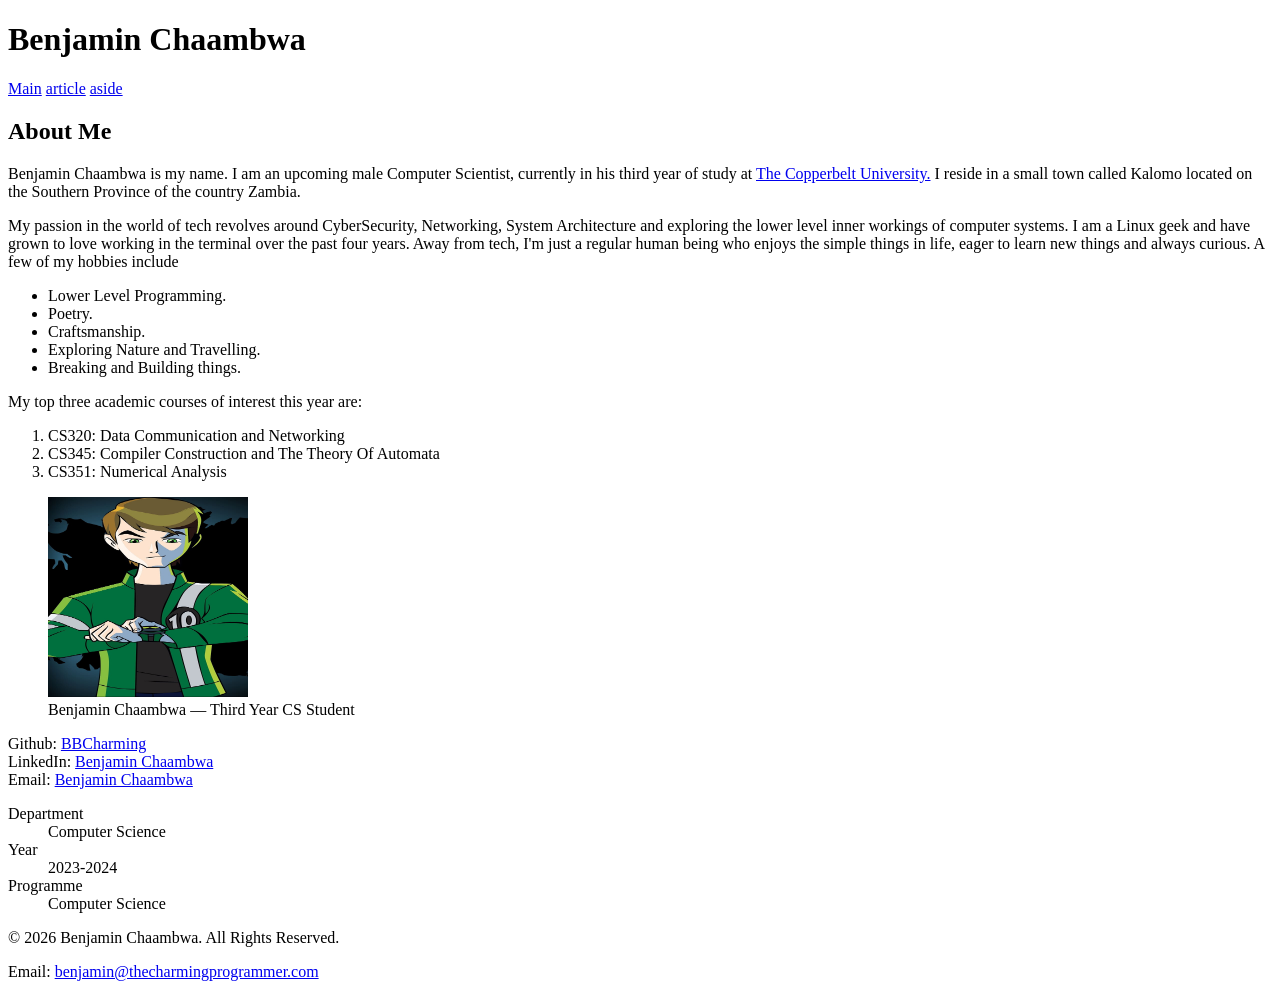
==== personal_profile_page.html @ 96288a36 "Added Module 2" ====
<!DOCTYPE html>
<html lang="en">
   <head>
      <meta charset="UTF-8">
      <meta name="viewport" content="width=device-width, initial-scale=1.0">
      <title>Personal Profile Page</title>
   </head>
   <body>
      <header>
         <h1>Benjamin Chaambwa</h1>
         <nav>
            <a href="#main">Main</a>
            <a href="#about">article</a>
            <a href="#sidebar">aside</a>
         </nav>
      </header>
      <main id="main">
         <article id="about">
            <h2>About Me</h2>
            <p>
               Benjamin Chaambwa is my name.
               I am an upcoming male Computer Scientist, currently in his third year of study at <a href="https://cbu.ac.zm">The Copperbelt University.</a>
               I reside in a small town called Kalomo located on the Southern Province of the country Zambia.
            </p>
            <p>
               My passion in the world of tech revolves around CyberSecurity, Networking, System Architecture and exploring the lower level inner workings of computer systems.
               I am a Linux geek and have grown to love working in the terminal over the past four years.
               Away from tech, I'm just a regular human being who enjoys the simple things in life, eager to learn new things and always curious.
               A few of my hobbies include
            </p>
               <ul>
                  <li>Lower Level Programming.</li>
                  <li>Poetry.</li>
                  <li>Craftsmanship.</li>
                  <li>Exploring Nature and Travelling.</li>
                  <li>Breaking and Building things.</li>
               </ul>
               My top three academic courses of interest this year are:
               <ol>
                  <li>CS320: Data Communication and Networking</li>
                  <li>CS345: Compiler Construction and The Theory Of Automata</li>
                  <li>CS351: Numerical Analysis</li>
               </ol>
         <figure>
            <img src="images/profile.jpg" alt="Photo of Benjamin" width="200" height="200">
            <figcaption>Benjamin Chaambwa — Third Year CS Student</figcaption>
         </figure>
         </article>
         <aside id="sidebar">
            Github:   <a href="https://github.com/BBCharming">BBCharming</a><br>
            LinkedIn: <a href="https://www.linkedin.com/in/benjamin-chaambwa-23138696-charming/">Benjamin Chaambwa</a><br>
            Email:    <a href="mailto:benjaminchaambwa1@gmail.com">Benjamin Chaambwa</a>

            <dl>
               <dt>Department</dt>
               <dd>Computer Science</dd>
               <dt>Year</dt>
               <dd>2023-2024</dd>
               <dt>Programme</dt>
               <dd>Computer Science</dd>
            </dl>
         </aside>
      </main>
      <footer>
       <p>&copy; 2026 Benjamin Chaambwa. All Rights Reserved.</p>
       <p>Email: <a href="mailto:benjamin@thecharmingprogrammer.com">benjamin@thecharmingprogrammer.com</a></p>
      </footer>
  </body>
</html>
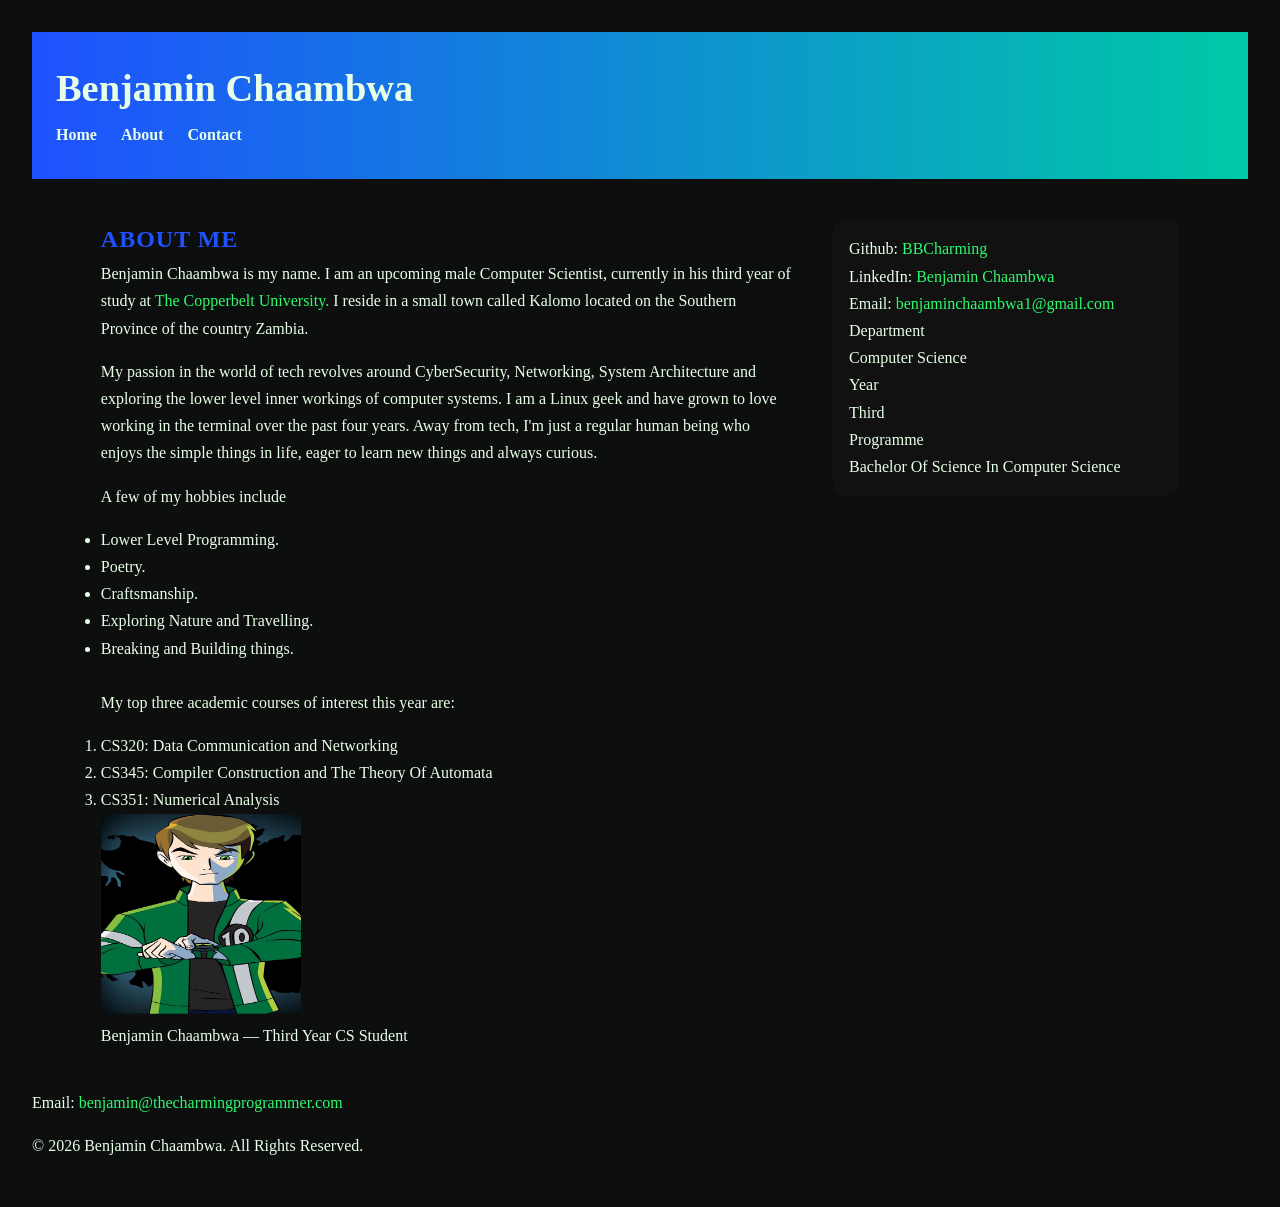
==== commit fb9e19a1: "added css for the personal profile page" ====
--- a/personal_profile_page.html
+++ b/personal_profile_page.html
@@ -4,14 +4,15 @@
       <meta charset="UTF-8">
       <meta name="viewport" content="width=device-width, initial-scale=1.0">
       <title>Personal Profile Page</title>
+      <link rel="stylesheet" href="style.css">
    </head>
    <body>
       <header>
          <h1>Benjamin Chaambwa</h1>
          <nav>
-            <a href="#main">Main</a>
-            <a href="#about">article</a>
-            <a href="#sidebar">aside</a>
+            <a href="#main">Home</a>
+            <a href="#about">About</a>
+            <a href="#sidebar">Contact</a>
          </nav>
       </header>
       <main id="main">
@@ -26,8 +27,8 @@
                My passion in the world of tech revolves around CyberSecurity, Networking, System Architecture and exploring the lower level inner workings of computer systems.
                I am a Linux geek and have grown to love working in the terminal over the past four years.
                Away from tech, I'm just a regular human being who enjoys the simple things in life, eager to learn new things and always curious.
-               A few of my hobbies include
             </p>
+            <p> A few of my hobbies include</p>
                <ul>
                   <li>Lower Level Programming.</li>
                   <li>Poetry.</li>
@@ -35,7 +36,8 @@
                   <li>Exploring Nature and Travelling.</li>
                   <li>Breaking and Building things.</li>
                </ul>
-               My top three academic courses of interest this year are:
+               <br>
+               <p> My top three academic courses of interest this year are: </p>
                <ol>
                   <li>CS320: Data Communication and Networking</li>
                   <li>CS345: Compiler Construction and The Theory Of Automata</li>
@@ -49,21 +51,21 @@
          <aside id="sidebar">
             Github:   <a href="https://github.com/BBCharming">BBCharming</a><br>
             LinkedIn: <a href="https://www.linkedin.com/in/benjamin-chaambwa-23138696-charming/">Benjamin Chaambwa</a><br>
-            Email:    <a href="mailto:benjaminchaambwa1@gmail.com">Benjamin Chaambwa</a>
+            Email:    <a href="mailto:benjaminchaambwa1@gmail.com">benjaminchaambwa1@gmail.com</a>
 
             <dl>
                <dt>Department</dt>
                <dd>Computer Science</dd>
                <dt>Year</dt>
-               <dd>2023-2024</dd>
+               <dd>Third</dd>
                <dt>Programme</dt>
-               <dd>Computer Science</dd>
+               <dd>Bachelor Of Science In Computer Science</dd>
             </dl>
          </aside>
       </main>
       <footer>
+       <p>Email: <a href="mailto:benjamin@thecharmingprogrammer.com">benjamin@thecharmingprogrammer.com</a></p>
        <p>&copy; 2026 Benjamin Chaambwa. All Rights Reserved.</p>
-       <p>Email: <a href="mailto:benjamin@thecharmingprogrammer.com">benjamin@thecharmingprogrammer.com</a></p>
       </footer>
   </body>
 </html>
--- a/style.css
+++ b/style.css
@@ -0,0 +1,223 @@
+/* 0. Declaring Custom Variables as Root*/
+:root
+{
+    /*Color variables*/
+    --neon-blue: #1F51FF;
+    --negro: #0d0f0e;
+    --vanilla: #e8ffe8;
+    --neon-green: #2dfa6e;
+    --accent: #00c9a7;
+    --primary-color: #1F51FF;
+    /*Spacing variables*/
+    --base-padding: 1rem;
+    --base-margin: 1rem;
+    --selection-gap: 2rem;
+    --space-xs: 0.25rem;
+    --space-sm: 0.5rem;
+    --space-md: 1rem;
+    --space-lg: 1.5rem;
+    --space-xl: 2.5rem;
+    /*Other design tokens*/
+    --regular-font-family: "Instrument Serif", serif;
+    --baskervville-font-family: "Baskervville", serif;
+    --zilla-font-family: "Zilla Slab", serif;
+    --titillium-font-family: "Titillium Web", sans-serif;
+    --anonymous-pro-font-family: "Anonymous Pro", monospace;
+    --tinos-font-family: "Tinos", serif;
+    --share-tech-font-family: "Share Tech", sans-serif;
+    --font-size0: 1rem;
+    --font-size1: 1.1rem;
+    --font-size2: 1.5rem;
+    --font-size3: 2.4rem;
+    --line-height0: 1.7;
+    --border-radius-small: 4px;
+    --border-radius-large: 12px;
+    --box-shadow: 0 2px 4px rgba(0, 0, 0, 0.1);
+    --shadow-heavy: 0 4px 8px rgba(0, 0, 0, 0.3);
+}
+
+/* 1. Box-sizing && reset */
+*, *::before, *::after
+{
+    box-sizing: border-box;
+    margin: 0;
+    padding: 0;
+}
+
+body
+{
+    font-family: var(--zilla-font-family);
+    font-size: var(--font-size0);
+    line-height: var(--line-height0);
+    color: var(--vanilla);
+    background-color: var(--negro);
+    padding: 16px;
+    margin: 16px;
+}
+
+/* 2. Typography scale */
+h1
+{
+    font-size: var(--font-size3);
+    color: var(--vanilla);
+    font-weight: bold;
+}
+
+h2
+{
+    font-size: var(--font-size2);
+    color: var(--primary-color);
+}
+
+h3
+{
+    font-size: var(--font-size1);
+}
+
+p
+{
+    margin-bottom: var(--base-margin);
+    line-height: var(--line-height0);
+}
+
+a
+{
+    text-decoration: none;
+    color: var(--neon-green);
+    transition: color 0.3s ease;
+}
+
+a:hover
+{
+    color: var(--neon-blue);
+}
+
+/* Element selectors */
+h2
+{
+    text-transform: uppercase;
+    letter-spacing: 1px;
+}
+
+/* Class selectors */
+.profile-figure
+{
+    margin: var(--space-md);
+    text-align: center;
+}
+
+.skills-list
+{
+    list-style-type: none;
+    padding: 0;
+}
+
+/* Advanced selectors */
+nav a:hover
+{
+    border-bottom-color: var(--neon-green);
+    color: var(--neon-green);
+}
+
+section h2::before
+{
+    content: "* ";
+    color: var(--neon-green);
+    font-weight: bold;
+}
+
+section h2::after
+{
+    content: " *";
+    color: var(--neon-green);
+}
+
+/* Header and navigation */
+header
+{
+    background: linear-gradient(to right, var(--neon-blue), var(--accent));
+    padding: var(--space-lg);
+    color: var(--vanilla);
+}
+
+nav
+{
+    display: flex;
+    gap: var(--space-lg);
+}
+
+nav a
+{
+    color: var(--vanilla);
+    text-decoration: none;
+    font-weight: 600;
+    padding-bottom: 4px;
+    border-bottom: 3px solid transparent;
+    transition: border-color 0.25s ease, color 0.25s ease;
+}
+
+/* Card sections */
+section
+{
+    background-color: #111111;
+    border-radius: var(--border-radius-large);
+    box-shadow: var(--box-shadow);
+    border-left: 5px solid var(--neon-green);
+    padding: var(--space-lg);
+    margin-bottom: var(--space-lg);
+}
+
+/* Profile photo */
+.profile-figure img
+{
+    width: 150px;
+    height: 150px;
+    object-fit: cover;
+    border-radius: 50%;
+    border: 3px solid var(--neon-blue);
+    transition: transform 0.3s ease;
+}
+
+.profile-figure img:hover
+{
+    transform: scale(1.1);
+}
+
+/* Skills and lists */
+.skills-list li
+{
+    display: inline-block;
+    background-color: var(--neon-blue);
+    color: var(--vanilla);
+    padding: 5px 15px;
+    margin: 5px;
+    border-radius: 20px;
+    font-size: 0.9rem;
+    transition: background-color 0.3s ease;
+}
+
+.skills-list li:hover
+{
+    background-color: var(--neon-green);
+    color: var(--negro);
+}
+
+/* Layout */
+main
+{
+    display: grid;
+    grid-template-columns: 2fr 1fr;
+    gap: var(--space-xl);
+    padding: var(--space-xl) 5%;
+    max-width: 1200px;
+    margin: 0 auto;
+}
+
+aside
+{
+    background-color: #111111;
+    padding: var(--space-md);
+    border-radius: var(--border-radius-large);
+    box-shadow: var(--box-shadow);
+    height: fit-content;
+}
